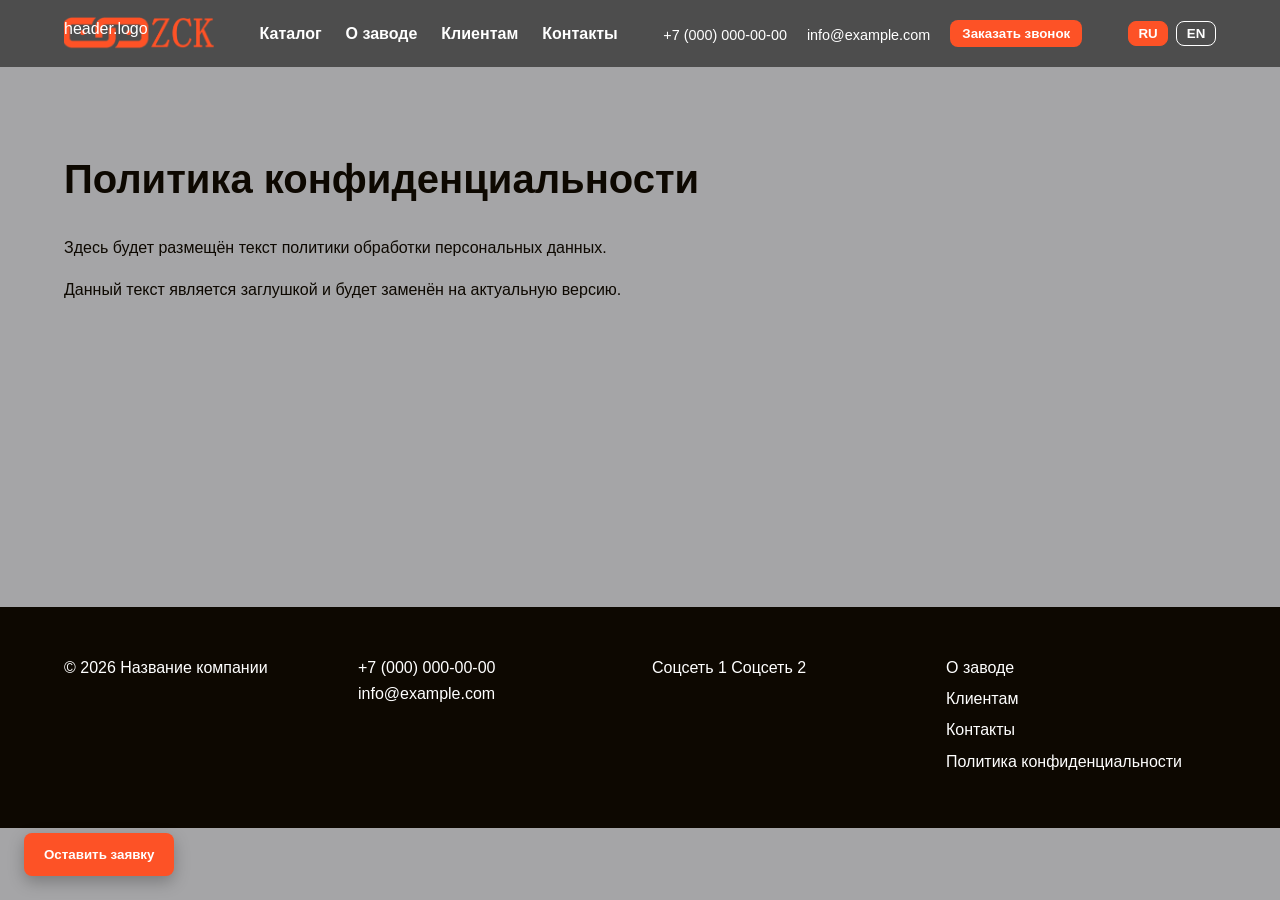
==== privacy-policy.html @ ad67bc72 "Первая загрузка Проблема с footer: он находиться под остальными подвижными блоками, а должен быть по" ====
<!DOCTYPE html>
<html lang="ru">
<head>
  <meta charset="UTF-8">
  <meta name="viewport" content="width=device-width, initial-scale=1.0">
  <title>Политика конфиденциальности | Завод промышленных цепей</title>
  <meta name="description" content="Политика обработки персональных данных.">

  <link rel="stylesheet" href="./css/style.css">
</head>
<body>
  <header class="header">
    <div class="header__container">
      <a href="./index.html" class="logo" data-i18n="header.logo">Логотип</a>
      <button class="hamburger" type="button" data-i18n-aria="header.aria.openMenu" aria-label="Открыть меню" aria-expanded="false" aria-controls="main-nav">
        <span class="hamburger__line"></span>
        <span class="hamburger__line"></span>
        <span class="hamburger__line"></span>
      </button>
      <nav class="nav" id="main-nav">
        <ul class="nav__list">
          <li><a href="./catalog.html" data-i18n="header.menu.catalog">Каталог</a></li>
          <li><a href="./index.html#about" data-i18n="header.menu.about">О заводе</a></li>
          <li><a href="./index.html#clients" data-i18n="header.menu.clients">Клиентам</a></li>
          <li><a href="./index.html#contacts" data-i18n="header.menu.contacts">Контакты</a></li>
        </ul>
      </nav>
      <div class="header__contacts">
        <a href="tel:+70000000000">+7 (000) 000-00-00</a>
        <a href="mailto:info@example.com">info@example.com</a>
        <button class="header__callback js-open-request" type="button" data-i18n="header.callback">Заказать звонок</button>
      </div>
      <div class="lang-switcher">
        <button class="lang-switcher__btn lang-switcher__btn--active" type="button" data-lang="ru">RU</button>
        <button class="lang-switcher__btn" type="button" data-lang="en">EN</button>
      </div>
    </div>
  </header>

  <main>
    <section class="privacy">
      <div class="privacy__container">
        <h1 class="privacy__title" data-i18n="privacy.title">Политика конфиденциальности</h1>
        <p data-i18n="privacy.text1">Здесь будет размещён текст политики обработки персональных данных.</p>
        <p data-i18n="privacy.text2">Данный текст является заглушкой и будет заменён на актуальную версию.</p>
      </div>
    </section>
  </main>

  <footer class="footer">
    <div class="footer__container">
      <p class="footer__copy" data-i18n="footer.copy">© 2026 Название компании</p>
      <div class="footer__contacts">
        <p>+7 (000) 000-00-00</p>
        <p>info@example.com</p>
      </div>
      <div class="footer__socials">
        <a href="#" data-i18n="footer.social1">Соцсеть 1</a>
        <a href="#" data-i18n="footer.social2">Соцсеть 2</a>
      </div>
      <nav class="footer__nav">
        <a href="./index.html#about" data-i18n="footer.nav.about">О заводе</a>
        <a href="./index.html#clients" data-i18n="footer.nav.clients">Клиентам</a>
        <a href="./index.html#contacts" data-i18n="footer.nav.contacts">Контакты</a>
        <a href="./privacy-policy.html" data-i18n="footer.nav.privacy">Политика конфиденциальности</a>
      </nav>
    </div>
  </footer>

  <button type="button" class="sticky-request-btn js-open-request" data-i18n="requestForm.stickyButton" data-i18n-aria="requestForm.stickyButton" aria-label="Оставить заявку">Оставить заявку</button>

  <div class="modal request-modal" id="request-modal" aria-hidden="true">
    <div class="modal__overlay request-modal__overlay" data-modal-close></div>
    <div class="modal__content request-modal__content">
      <button class="modal__close request-modal__close" type="button" data-i18n-aria="requestForm.closeAria" aria-label="Закрыть">&times;</button>
      <h2 class="modal__title request-modal__title" data-i18n="requestForm.title">Оставить заявку</h2>
      <form class="request-form" id="request-form" novalidate>
        <div class="form-group">
          <label for="request-name"><span data-i18n="requestForm.name">ФИО</span> <span class="required">*</span></label>
          <input type="text" id="request-name" name="name" required>
          <span class="error-message" id="error-name"></span>
        </div>
        <div class="form-group">
          <label for="request-phone"><span data-i18n="requestForm.phone">Телефон</span> <span class="required">*</span></label>
          <input type="tel" id="request-phone" name="phone" required data-i18n-placeholder="requestForm.phonePlaceholder" placeholder="+7 (___) ___-__-__">
          <span class="error-message" id="error-phone"></span>
        </div>
        <div class="form-group">
          <label for="request-email"><span data-i18n="requestForm.email">E-mail</span> <span class="required">*</span></label>
          <input type="email" id="request-email" name="email" required>
          <span class="error-message" id="error-email"></span>
        </div>
        <div class="form-group">
          <label for="request-message" data-i18n="requestForm.message">Сообщение / ТЗ</label>
          <textarea id="request-message" name="message" rows="4" data-i18n-placeholder="requestForm.messagePlaceholder" placeholder="Сообщение"></textarea>
        </div>
        <div class="form-group">
          <label for="request-files" data-i18n="requestForm.files">Прикрепить файлы (до 5 файлов, max 10 МБ каждый)</label>
          <input type="file" id="request-files" name="files" multiple accept=".pdf,.jpg,.jpeg,.png,.dwg,.doc,.docx,.xls,.xlsx">
          <span class="error-message" id="error-files"></span>
          <ul class="file-list" id="file-list"></ul>
        </div>
        <div class="form-group form-group--honeypot" aria-hidden="true">
          <label for="request-honeypot">Не заполняйте это поле</label>
          <input type="text" id="request-honeypot" name="honeypot" tabindex="-1" autocomplete="off">
        </div>
        <button type="submit" class="btn btn--primary request-form__submit" data-i18n="requestForm.submit">Отправить</button>
      </form>
      <div class="request-success" id="request-success" hidden>
        <p data-i18n="requestForm.success">Спасибо! Ваша заявка отправлена.</p>
        <button type="button" class="btn btn--primary" id="request-success-btn" data-i18n="requestForm.close">Закрыть</button>
      </div>
    </div>
  </div>

  <script src="./js/translations.js"></script>
  <script src="./js/main.js"></script>
</body>
</html>
---- css/style.css ----
/* ===== CSS Variables & Reset ===== */
:root {
  --color-text: #0d0801;
  --color-bg: #a5a5a7;
  --color-block: #4d4d4d;
  --color-accent: #fd5226;
  --color-hover: #f1f6f9;
  --color-white: #ffffff;

  --container-max: 1200px;
  --gap: 24px;
  --radius: 8px;
  --transition: 0.25s ease;
}

*,
*::before,
*::after {
  box-sizing: border-box;
  margin: 0;
  padding: 0;
}

html {
  scroll-behavior: smooth;
  scroll-padding-top: 70px; /* фактическая высота хедера */
}

body {
  font-family: Arial, Helvetica, sans-serif;
  color: var(--color-text);
  background-color: var(--color-bg);
  line-height: 1.6;
  min-height: 100vh;
}

html,
body {
  overflow: hidden; /* отключаем прокрутку всей страницы */
  height: 100%;     /* чтобы они занимали ровно экран */
}

.scroll {
  height: 100vh;
  overflow-y: scroll;
  scroll-behavior: smooth; /* опционально для плавности */
}

.hero,
.catalog,
.about {
  position: sticky;
  top: 0;
  height: 100vh;               /* секции занимают весь экран */
/*   overflow: hidden; */            /* чтобы содержимое не вылезало при наложении */
  /* остальные стили (цвета, отступы) уже есть, их можно оставить */
  background-color: var(--color-bg);
}

a {
  color: inherit;
  text-decoration: none;
  transition: color var(--transition);
}

a:hover {
  color: var(--color-accent);
}

img {
  max-width: 100%;
  height: auto;
  display: block;
}

ul {
  list-style: none;
}

button,
input,
textarea {
  font-family: inherit;
}

/* ===== Layout helpers ===== */
[class$="__container"] {
  position: relative;
  z-index: 2;
  width: 100%;
  max-width: var(--container-max);
  margin: 0 auto;
  padding: 0 var(--gap);
}

.section-title {
  font-size: 2rem;
  margin-bottom: 2rem;
  text-align: center;
  color: inherit;
}

/* ===== Buttons ===== */
.btn {
  display: inline-flex;
  align-items: center;
  justify-content: center;
  padding: 0.875rem 1.75rem;
  border-radius: var(--radius);
  font-weight: 700;
  text-align: center;
  border: none;
  cursor: pointer;
  transition: background-color var(--transition), transform var(--transition), box-shadow var(--transition);
}

.btn:hover {
  transform: translateY(-2px);
  box-shadow: 0 6px 12px rgba(0, 0, 0, 0.2);
}

.btn--primary {
  background-color: var(--color-accent);
  color: var(--color-white);
}

.btn--primary:hover {
  background-color: #e0441d;
}

.btn--secondary {
  background-color: var(--color-hover);
  color: var(--color-text);
}

.btn--secondary:hover {
  background-color: #d9e3e8;
}

/* ===== Header ===== */
.header {
  position: sticky;
  top: 0;
  z-index: 100;
  background-color: var(--color-block);
  color: var(--color-white);
}

.header__container {
  display: flex;
  align-items: center;
  justify-content: space-between;
  gap: var(--gap);
  padding-top: 1rem;
  padding-bottom: 1rem;
}

.logo {
  background-image: url('/assets/img/logo.png');
  background-position: center;
  background-size: cover;
  width: 150px;
  height: 35px;
}

.nav__list {
  display: flex;
  align-items: center;
  gap: 1.5rem;
}

.nav__list a {
  color: var(--color-white);
  font-weight: 600;
}

.nav__list a:hover {
  color: var(--color-accent);
}

.header__contacts {
  display: flex;
  flex-direction: row;
  align-items: flex-end;
  gap: 1.25rem;
  font-size: 0.9rem;
}

.header__contacts a:hover {
  color: var(--color-accent);
}

.header__callback {
  padding: 0.35rem 0.75rem;
  background-color: var(--color-accent);
  color: var(--color-white);
  border: none;
  border-radius: var(--radius);
  font-weight: 600;
  cursor: pointer;
  transition: background-color var(--transition);
}

.header__callback:hover {
  background-color: #e04a20;
}

.lang-switcher {
  display: flex;
  gap: 0.5rem;
}

.lang-switcher__btn {
  background: transparent;
  border: 1px solid var(--color-white);
  color: var(--color-white);
  padding: 0.25rem 0.6rem;
  border-radius: var(--radius);
  cursor: pointer;
  font-weight: 600;
  transition: background-color var(--transition), border-color var(--transition), color var(--transition);
}

.lang-switcher__btn:hover,
.lang-switcher__btn--active {
  background-color: var(--color-accent);
  border-color: var(--color-accent);
  color: var(--color-white);
}

/* ===== Hamburger ===== */
.hamburger {
  display: none;
  flex-direction: column;
  justify-content: space-between;
  width: 28px;
  height: 22px;
  background: transparent;
  border: none;
  cursor: pointer;
  padding: 0;
}

.hamburger__line {
  display: block;
  width: 100%;
  height: 3px;
  background-color: var(--color-accent);
  border-radius: 2px;
  transition: background-color var(--transition), transform var(--transition), opacity var(--transition);
}

.hamburger:hover .hamburger__line {
  background-color: var(--color-accent);
}

.hamburger[aria-expanded="true"] .hamburger__line:nth-child(1) {
  transform: translateY(9.5px) rotate(45deg);
}

.hamburger[aria-expanded="true"] .hamburger__line:nth-child(2) {
  opacity: 0;
}

.hamburger[aria-expanded="true"] .hamburger__line:nth-child(3) {
  transform: translateY(-9.5px) rotate(-45deg);
}

/* ===== Hero / Slick Slider ===== */
.hero {
  position: sticky;
  height: 90vh;
  min-height: 400px;
/*   overflow: hidden; */
  color: var(--color-white);
  text-align: center;
  z-index: 15;
}

.hero__slider,
.hero__slider .slick-list,
.hero__slider .slick-track {
  height: 100%;
}

.hero__slide {
  position: relative;
  height: 100%;
  background-size: cover;
  background-position: center;
  background-repeat: no-repeat;
}

.hero__slide::before {
  content: '';
  position: absolute;
  inset: 0;
  background-color: rgba(13, 8, 1, 0.55);
  z-index: 1;
}

.hero__slide-inner {
  position: relative;
  z-index: 2;
  display: flex;
  align-items: center;
  justify-content: center;
  height: 100%;
  padding: 0 var(--gap);
}

.hero__slide-content {
  max-width: 900px;
}

/* ===== Hero Slider Arrows ===== */
.hero .slick-prev,
.hero .slick-next {
  position: absolute;
  bottom: 40px;          /* отступ от низа, подберите под вашу цепь */
  top: auto;              /* отключаем верхнее позиционирование */
  transform: none;        /* отключаем центрирование по вертикали */
  z-index: 1020;
  width: 60px;
  height: 60px;
  background-color: rgba(253, 82, 38, 0.8);
  border-radius: 50%;
  transition: background-color 0.25s ease;
}

.hero .slick-prev {
  left: 100px;
}

.hero .slick-next {
  right: 100px;
}

.hero .slick-prev::before,
.hero .slick-next::before {
  font-size: 30px;
  color: var(--color-white);
  opacity: 1;
}

.hero .slick-prev:hover,
.hero .slick-next:hover {
  background-color: var(--color-accent);
}

.hero__title {
  font-size: 3rem;
  line-height: 1.15;
  margin-bottom: 1rem;
  text-shadow: 0 2px 6px rgba(0, 0, 0, 0.5);
}

.hero__subtitle {
  font-size: 1.25rem;
  color: var(--color-hover);
  margin-bottom: 2rem;
  text-shadow: 0 1px 4px rgba(0, 0, 0, 0.5);
}

.hero__cta {
  position: absolute;
  bottom: 150px;
  left: 0;
  width: 100%;
  z-index: 10;
}

.hero__actions {
  display: flex;
  justify-content: center;
  gap: 1rem;
  flex-wrap: wrap;
}

.hero__chain {
  position: absolute;
  bottom: 0;
  left: 0;
  width: 1000%;
  height: 100px;
  background-image: url('./../assets/img/hero_chain.png');
  background-repeat: repeat-x;
  background-size: auto 100%;
  z-index: 5;
  transition: transform 0.6s ease;
  will-change: transform;
}

.hero .slick-dots {
  bottom: 110px;
  z-index: 10;
}

.hero .slick-dots li button::before {
  color: var(--color-white);
  font-size: 12px;
  opacity: 0.6;
}

.hero .slick-dots li.slick-active button::before {
  color: var(--color-accent);
  opacity: 1;
}

/* ===== Cursor chain ===== */
#cursor-chain {
  position: fixed;
  top: 0;
  left: 0;
  z-index: 9900;
  pointer-events: none;
}

.cursor-chain__link_nechet {
  background-image: url('./../assets/img/cursor-chain__link_nechet.png');
    z-index: 9910;
}

.cursor-chain__link_chet {
  background-image: url('./../assets/img/cursor-chain__link_chet.png');
    z-index: 9905;
}

/* Общие стили для всех звеньев */
.cursor-chain__link_nechet,
.cursor-chain__link_chet {
  position: absolute;
  top: 0;
  left: 0;
  width: 60px;
  height: 60px;
  background-size: contain;
  background-repeat: no-repeat;
  background-position: center;
  will-change: transform;
}

/*.cursor-chain__link:not(:last-child)::after {
  content: '';
  position: absolute;
  top: 50%;
  bottom: -7px;
  transform: translateX(-50%);
  width: 5px;
  height: 6px;
  background-color: var(--color-text);
  border-radius: 2px;
}
*/

/* ===== Side decorative chains ===== */
.side-chain {
  position: absolute;
  top: 0;
  width: 15%;
  max-width: 180px;
  height: 100%;
  background-image: url('https://placehold.co/120x1200/4d4d4d/fd5226?text=Chain');
  background-repeat: repeat-y;
  background-size: 100% auto;
  background-position: center top;
  pointer-events: none;
  opacity: 0.45;
  z-index: 1;
  will-change: transform;
}

.side-chain--left {
  left: 0;
}

.side-chain--right {
  right: 0;
  transform: scaleX(-1);
}

/* ===== Products ===== */
.products {
  padding: 5rem 0;
  height: 90vh;
}

.products__grid {
  display: grid;
  grid-template-columns: repeat(auto-fit, minmax(280px, 1fr));
  gap: var(--gap);
}

.product-card {
  background-color: var(--color-hover);
  padding: 1.5rem;
  border-radius: var(--radius);
  transition: transform var(--transition), box-shadow var(--transition);
}

.product-card:hover {
  transform: translateY(-4px);
  box-shadow: 0 8px 20px rgba(0, 0, 0, 0.15);
}

.product-card__title {
  font-size: 1.25rem;
  margin-bottom: 0.75rem;
  color: var(--color-text);
}

.product-card__desc {
  color: var(--color-text);
  opacity: 0.85;
}

/* ===== About ===== */
.about {
  position: sticky;
  padding: 5rem 5rem 0;
  background-color: var(--color-block);
  color: var(--color-hover);
  width: 100%;
  z-index: 35;
  height: 95vh;
}

.about__subsection {
  margin-bottom: 2rem;
}

.about__subsection h3 {
  font-size: 1.5rem;
  color: var(--color-accent);
  margin-bottom: 0.75rem;
}

.about__facts {
  margin-top: 2rem;
  padding: 1.25rem;
  background-color: var(--color-text);
  color: var(--color-hover);
  border-radius: var(--radius);
  text-align: center;
  font-weight: 700;
}

/* ===== Clients ===== */
.clients {
  position: relative;
  height: auto;
  overflow: visible;
  padding: 5rem 0;
  background-color: var(--color-bg);
  z-index: 55;
}

.clients__subsection {
  margin-bottom: 2rem;
  padding: 1.5rem;
  background-color: var(--color-hover);
  border-radius: var(--radius);
}

.clients__subsection h3 {
  font-size: 1.5rem;
  color: var(--color-accent);
  margin-bottom: 0.75rem;
}

.contacts {
  background-color: var(--color-block);
  color: var(--color-white);
}

.contacts h3 {
  color: var(--color-accent);
}

.contacts a:hover {
  color: var(--color-accent);
}

.form {
  display: flex;
  flex-direction: column;
  gap: 0.75rem;
  margin-top: 1rem;
  max-width: 500px;
}

.form input,
.form textarea {
  padding: 0.75rem;
  border: 1px solid #ccc;
  border-radius: var(--radius);
  background-color: var(--color-white);
  color: var(--color-text);
  transition: border-color var(--transition), box-shadow var(--transition);
}

.form input:focus,
.form textarea:focus {
  outline: none;
  border-color: var(--color-accent);
  box-shadow: 0 0 0 3px rgba(253, 82, 38, 0.25);
}

.form textarea {
  min-height: 120px;
  resize: vertical;
}

.requisites {
  margin-top: 1rem;
  padding-top: 1rem;
  border-top: 1px solid rgba(255, 255, 255, 0.2);
}

/* ===== Footer ===== */
.footer {
  background-color: var(--color-text);
  color: var(--color-white);
  padding: 3rem 0;
  width: 100%;
  z-index: 100;
}

.footer__container {
  display: flex;
  flex-wrap: wrap;
  justify-content: space-between;
  gap: var(--gap);
}

.footer__copy,
.footer__contacts,
.footer__socials,
.footer__nav {
  flex: 1 1 200px;
}

.footer a {
  display: inline-block;
  margin-bottom: 0.35rem;
}

.footer a:hover {
  color: var(--color-accent);
}

.footer__nav {
  display: flex;
  flex-direction: column;
}

/* ===== Responsive ===== */
@media (max-width: 1150px) {
  :root {
    --gap: 16px;
  }

  .section-title {
    font-size: 1.75rem;
  }

  .header__container {
    flex-wrap: wrap;
  }

  .hamburger {
    display: flex;
  }

  .nav {
    display: none;
    position: absolute;
    top: 100%;
    left: 0;
    width: 100%;
    background-color: var(--color-block);
    padding: 1rem var(--gap);
    box-shadow: 0 8px 16px rgba(0, 0, 0, 0.25);
  }

  .nav--open {
    display: block;
  }

  .nav__list {
    flex-direction: column;
    gap: 1rem;
  }

  .header__contacts {
    display: none;
  }

  .hero__title {
    font-size: 2rem;
  }

  .hero__subtitle {
    font-size: 1.1rem;
  }

  .hero__cta {
    bottom: 130px;
  }

  .hero__chain {
    height: 60px;
  }

  .hero .slick-dots {
    bottom: 90px;
  }

  .side-chain {
    width: 10%;
    max-width: 80px;
    opacity: 0.35;
  }

  .products__grid {
    grid-template-columns: 1fr;
  }

  .about,
  .products,
  .clients {
    padding: 3rem 0;
  }

  .footer__container {
    flex-direction: column;
  }
}

@media (max-width: 1150px) {
  #cursor-chain {
    display: none !important;
  }
}

/* ===== Catalog ===== */
.catalog {
/*  padding: 5rem 0; */
  position: sticky;
  background-color: var(--color-bg);
  z-index: 25;
  height: 90vh;
}

.catalog__container {
  width: 100%;
  max-width: var(--container-max);
  margin: 0 auto;
  padding: 5rem var(--gap);
}

.catalog__title {
  font-size: 2.5rem;
  text-align: center;
  margin-bottom: 2rem;
  padding: 5rem 0;
  color: var(--color-text);
}

.catalog__grid {
  display: grid;
  grid-template-columns: repeat(auto-fit, minmax(280px, 1fr));
  gap: var(--gap);
}

.category-card {
  background-color: var(--color-accent);
  padding: 1.5rem;
  border-radius: var(--radius);
  text-align: center;
  cursor: pointer;
  transition: transform var(--transition), box-shadow var(--transition);
}

.category-card:hover {
  transform: translateY(-4px);
  box-shadow: 0 8px 20px rgba(0, 0, 0, 0.15);
}

.category-card__icon {
  width: 110px;
  height: 110px;
  margin: 0 auto 1rem;
  object-fit: contain;
}

.category-card__title {
  font-size: 1.25rem;
  margin-bottom: 0.75rem;
  color: var(--color-text);
}

.category-card__desc {
  color: var(--color-text);
  opacity: 0.85;
  font-size: 0.95rem;
}

/* ===== Modal ===== */
.modal {
  display: none;
  position: fixed;
  inset: 0;
  z-index: 200;
  align-items: center;
  justify-content: center;
}

.modal--open {
  display: flex;
}

.modal__overlay {
  position: absolute;
  inset: 0;
  background-color: rgba(13, 8, 1, 0.75);
  cursor: pointer;
}

.modal__content {
  position: relative;
  z-index: 1;
  width: 90%;
  max-width: 900px;
  max-height: 90vh;
  overflow-y: auto;
  background-color: var(--color-hover);
  border-radius: var(--radius);
  padding: 2rem;
}

.modal__close {
  position: absolute;
  top: 1rem;
  right: 1rem;
  width: 36px;
  height: 36px;
  background-color: var(--color-accent);
  color: var(--color-white);
  border: none;
  border-radius: 50%;
  font-size: 1.5rem;
  line-height: 1;
  cursor: pointer;
  transition: background-color var(--transition);
}

.modal__close:hover {
  background-color: #e0441d;
}

.modal__title {
  font-size: 1.75rem;
  margin-bottom: 1.5rem;
  color: var(--color-text);
}

.modal__products {
  display: grid;
  grid-template-columns: repeat(auto-fit, minmax(220px, 1fr));
  gap: 1rem;
}

.product-item {
  background-color: var(--color-white);
  padding: 1rem;
  border-radius: var(--radius);
  border-left: 4px solid var(--color-accent);
}

.product-item__name {
  font-weight: 700;
  margin-bottom: 0.5rem;
  color: var(--color-text);
}

.product-item__spec {
  font-size: 0.9rem;
  color: var(--color-text);
  opacity: 0.85;
  margin-bottom: 0.25rem;
}

.product-item__btn {
  margin-top: 0.75rem;
  width: 100%;
}

/* Catalog responsive */
@media (max-width: 768px) {
  .catalog {
    padding: 3rem 0;
  }

  .catalog__title {
    font-size: 1.75rem;
  }

  .catalog__grid {
    grid-template-columns: 1fr;
  }

  .modal__content {
    width: 95%;
    padding: 1.5rem;
  }

  .modal__products {
    grid-template-columns: 1fr;
  }
}

/* ===== Sticky request button ===== */
.sticky-request-btn {
  position: fixed;
  left: 24px;
  bottom: 24px;
  z-index: 90;
  padding: 0.875rem 1.25rem;
  background-color: var(--color-accent);
  color: var(--color-white);
  border: none;
  border-radius: var(--radius);
  font-weight: 700;
  cursor: pointer;
  box-shadow: 0 6px 16px rgba(0, 0, 0, 0.25);
  transition: background-color var(--transition), transform var(--transition);
}

.sticky-request-btn:hover {
  background-color: #e0441d;
  transform: translateY(-2px);
}

/* ===== Request form modal ===== */
.request-modal {
  z-index: 200;
}

.request-modal__content {
  max-width: 560px;
  padding: 2rem;
}

.request-form {
  display: flex;
  flex-direction: column;
  gap: 1rem;
}

.contact-form {
  display: flex;
  flex-direction: column;
  gap: 1rem;
  margin-top: 1rem;
}

.request-form.is-hidden {
  display: none;
}

.form-group {
  display: flex;
  flex-direction: column;
  text-align: left;
}

.form-group label {
  margin-bottom: 0.35rem;
  font-weight: 600;
  color: var(--color-text);
}

.form-group input,
.form-group textarea {
  padding: 0.75rem;
  border: 1px solid #ccc;
  border-radius: var(--radius);
  background-color: var(--color-white);
  color: var(--color-text);
  transition: border-color var(--transition), box-shadow var(--transition);
}

.form-group input:focus,
.form-group textarea:focus {
  outline: none;
  border-color: var(--color-accent);
  box-shadow: 0 0 0 3px rgba(253, 82, 38, 0.25);
}

.form-group input.is-invalid,
.form-group textarea.is-invalid {
  border-color: #d32f2f;
}

.required {
  color: var(--color-accent);
}

.error-message {
  display: none;
  margin-top: 0.25rem;
  font-size: 0.85rem;
  color: #d32f2f;
}

.form-group--honeypot {
  position: absolute;
  left: -9999px;
  opacity: 0;
}

.error-message.is-visible {
  display: block;
}

.file-list {
  margin-top: 0.5rem;
  padding-left: 1.2rem;
  font-size: 0.9rem;
  color: var(--color-text);
}

.file-list li {
  margin-bottom: 0.25rem;
}

.request-form__submit {
  margin-top: 0.5rem;
}

.request-success {
  text-align: center;
  padding: 1rem;
}

.request-success p {
  font-size: 1.1rem;
  margin-bottom: 1rem;
  color: var(--color-text);
}

.request-success[hidden] {
  display: none;
}

/* ===== Privacy policy page ===== */
.privacy {
  padding: 5rem 0;
  min-height: 60vh;
}

.privacy__container {
  width: 100%;
  max-width: var(--container-max);
  margin: 0 auto;
  padding: 0 var(--gap);
}

.privacy__title {
  font-size: 2.5rem;
  margin-bottom: 1.5rem;
  color: var(--color-text);
}

.privacy__container p {
  margin-bottom: 1rem;
  color: var(--color-text);
}

/* Responsive for request form and sticky button */
@media (max-width: 768px) {
  .sticky-request-btn {
    left: 12px;
    bottom: 12px;
    padding: 0.75rem 1rem;
    font-size: 0.9rem;
  }

  .request-modal__content {
    width: 95%;
    padding: 1.5rem;
  }

  .privacy {
    padding: 3rem 0;
  }

  .privacy__title {
    font-size: 1.75rem;
  }
}

/* ===== FAQ accordion ===== */
.faq-accordion {
  display: flex;
  flex-direction: column;
  gap: 0.75rem;
  margin-top: 1rem;
}

.faq-item {
  background-color: var(--color-white);
  border-radius: var(--radius);
  overflow: hidden;
  box-shadow: 0 2px 6px rgba(13, 8, 1, 0.08);
}

.faq-question {
  width: 100%;
  padding: 1rem 1.25rem;
  text-align: left;
  background: none;
  border: none;
  font-weight: 600;
  font-size: 1rem;
  color: var(--color-text);
  cursor: pointer;
  display: flex;
  justify-content: space-between;
  align-items: center;
  gap: 1rem;
  transition: background-color var(--transition);
}

.faq-question::after {
  content: '+';
  flex-shrink: 0;
  font-size: 1.5rem;
  line-height: 1;
  color: var(--color-accent);
  transition: transform var(--transition);
}

.faq-question:hover,
.faq-question:focus {
  background-color: var(--color-hover);
}

.faq-question:focus {
  outline: 2px solid var(--color-accent);
  outline-offset: -2px;
}

.faq-item.is-open .faq-question::after {
  transform: rotate(45deg);
}

.faq-answer {
  max-height: 0;
  opacity: 0;
  transform: translateY(-8px);
  overflow: hidden;
  transition: max-height 0.35s ease, opacity 0.35s ease, transform 0.35s ease;
}

.faq-item.is-open .faq-answer {
  max-height: 1000px;
  opacity: 1;
  transform: translateY(0);
}

.faq-answer p {
  padding: 0 1.25rem 1.25rem;
  margin: 0;
  line-height: 1.6;
  color: var(--color-text);
}

/* ===== Side decorative chains (CSS-only) ===== */
.chain {
  position: absolute;
  top: 0;
  width: 100px;
  height: calc(100% + 0px);
  background-repeat: repeat-y;
  background-size: 100% auto;
  background-position: center top;
  z-index: 500;
  pointer-events: none;
}

.chain--left {
  left: 0;
}

.chain--right {
  right: 0;
  transform: scaleX(-1);
}

.chain--catalog {
  top: -2000px;
  height: calc(100% + 2000px);
  width: 30px;
  background-image: url('/assets/img/side_chain.png');
}

.chain--about {
  top: -3000px;
  height: calc(100% + 3000px);
  width: 30px;
  background-image: url('/assets/img/side_chain.png');
}

.chain--clients {
  top: -5000px;
  height: calc(100% + 5000px);
  width: 30px;
  background-image: url('/assets/img/side_chain.png');
}

/* Определяем переменные для отступов */
.chain--catalog {
  --chain-offset-left: 70px;
  --chain-offset-right: 70px;
}
.chain--about {
  --chain-offset-left: 40px;
  --chain-offset-right: 40px;
}
.chain--clients {
  --chain-offset-left: 10px;
  --chain-offset-right: 10px;
}

/* Применяем переменные к левой и правой цепи */
.chain--left {
  left: var(--chain-offset-left, 0);
}
.chain--right {
  right: var(--chain-offset-right, 0);
}


@media (max-width: 768px) {
  .chain {
    display: none !important;
  }
}
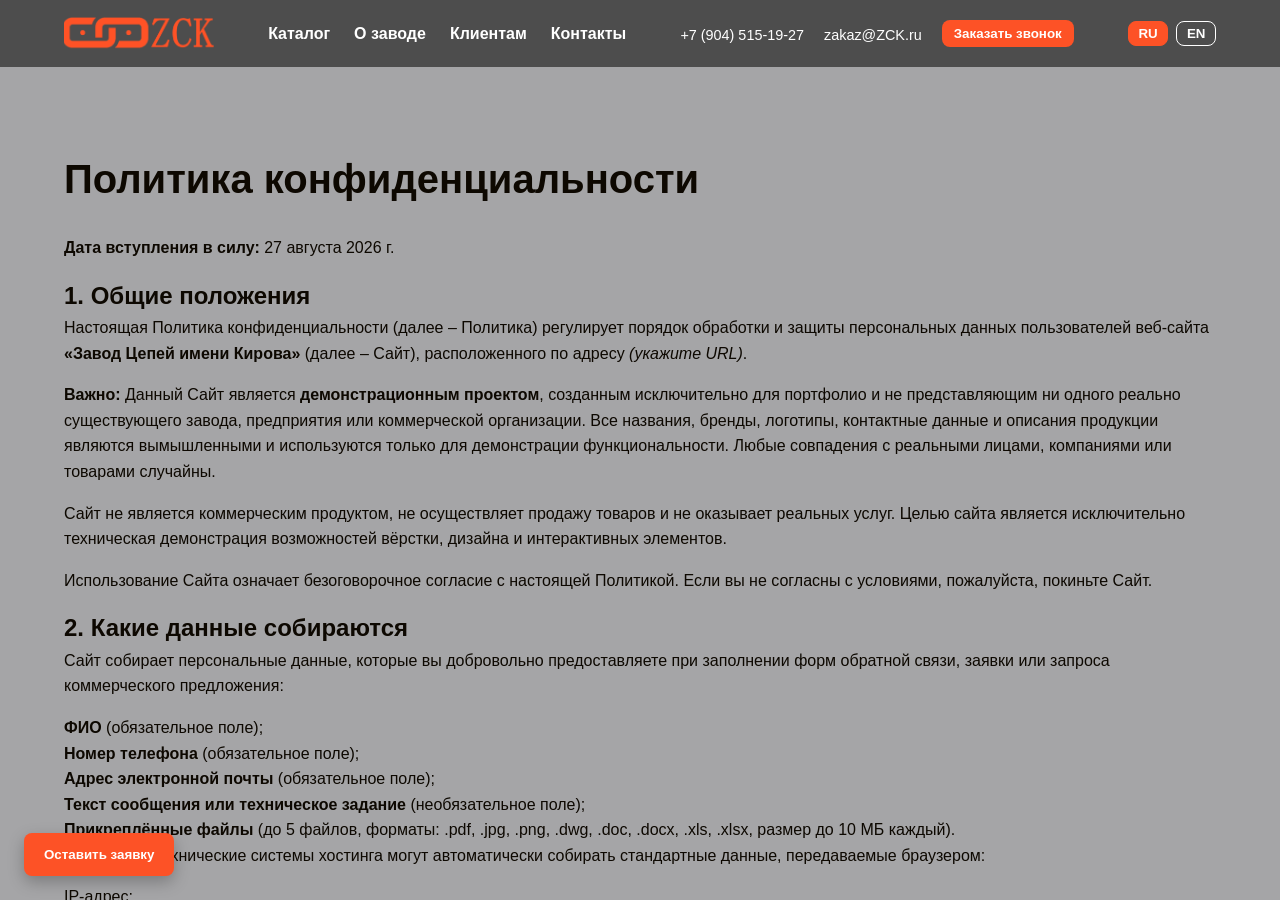
==== commit f78c22ff: "Добавлены иконкы, исправлена проблема с footer, Улучшена адаптивность сайта, увеличен каталог, добав" ====
--- a/privacy-policy.html
+++ b/privacy-policy.html
@@ -1,119 +1,302 @@
 <!DOCTYPE html>
 <html lang="ru">
-<head>
-  <meta charset="UTF-8">
-  <meta name="viewport" content="width=device-width, initial-scale=1.0">
-  <title>Политика конфиденциальности | Завод промышленных цепей</title>
-  <meta name="description" content="Политика обработки персональных данных.">
-
-  <link rel="stylesheet" href="./css/style.css">
-</head>
-<body>
-  <header class="header">
-    <div class="header__container">
-      <a href="./index.html" class="logo" data-i18n="header.logo">Логотип</a>
-      <button class="hamburger" type="button" data-i18n-aria="header.aria.openMenu" aria-label="Открыть меню" aria-expanded="false" aria-controls="main-nav">
-        <span class="hamburger__line"></span>
-        <span class="hamburger__line"></span>
-        <span class="hamburger__line"></span>
-      </button>
-      <nav class="nav" id="main-nav">
-        <ul class="nav__list">
-          <li><a href="./catalog.html" data-i18n="header.menu.catalog">Каталог</a></li>
-          <li><a href="./index.html#about" data-i18n="header.menu.about">О заводе</a></li>
-          <li><a href="./index.html#clients" data-i18n="header.menu.clients">Клиентам</a></li>
-          <li><a href="./index.html#contacts" data-i18n="header.menu.contacts">Контакты</a></li>
-        </ul>
-      </nav>
-      <div class="header__contacts">
-        <a href="tel:+70000000000">+7 (000) 000-00-00</a>
-        <a href="mailto:info@example.com">info@example.com</a>
-        <button class="header__callback js-open-request" type="button" data-i18n="header.callback">Заказать звонок</button>
+  <head>
+    <meta charset="UTF-8">
+    <meta name="viewport" content="width=device-width, initial-scale=1.0">
+    <title>Политика конфиденциальности | Завод промышленных цепей</title>
+    <meta name="description" content="Политика обработки персональных данных.">
+
+    <link rel="stylesheet" href="./css/style.css">
+  </head>
+  <body>
+    <header class="header">
+      <div class="header__container">
+        <a href="./index.html" class="logo" data-i18n-aria="header.aria.home"
+          aria-label="На главную"></a>
+        <button class="hamburger" type="button"
+          data-i18n-aria="header.aria.openMenu" aria-label="Открыть меню"
+          aria-expanded="false" aria-controls="main-nav">
+          <span class="hamburger__line"></span>
+          <span class="hamburger__line"></span>
+          <span class="hamburger__line"></span>
+        </button>
+        <nav class="nav" id="main-nav">
+          <ul class="nav__list">
+            <li><a href="./index.html#catalog"
+                data-i18n="header.menu.catalog">Каталог</a></li>
+            <li><a href="./index.html#about" data-i18n="header.menu.about">О
+                заводе</a></li>
+            <li><a href="./index.html#clients"
+                data-i18n="header.menu.clients">Клиентам</a></li>
+            <li><a href="./index.html#contacts"
+                data-i18n="header.menu.contacts">Контакты</a></li>
+          </ul>
+        </nav>
+        <div class="header__contacts">
+          <a href="tel:+79045151927">+7 (904) 515-19-27</a>
+          <a href="mailto:zakaz@ZCK.ru">zakaz@ZCK.ru</a>
+          <button class="header__callback js-open-request" type="button"
+            data-i18n="header.callback">Заказать звонок</button>
+        </div>
+        <div class="lang-switcher">
+          <button class="lang-switcher__btn lang-switcher__btn--active"
+            type="button" data-lang="ru">RU</button>
+          <button class="lang-switcher__btn" type="button"
+            data-lang="en">EN</button>
+        </div>
       </div>
-      <div class="lang-switcher">
-        <button class="lang-switcher__btn lang-switcher__btn--active" type="button" data-lang="ru">RU</button>
-        <button class="lang-switcher__btn" type="button" data-lang="en">EN</button>
+    </header>
+
+    <main class="scroll">
+      <section class="privacy">
+        <div class="privacy__container">
+          <h1 class="privacy__title">Политика конфиденциальности</h1>
+
+          <p><strong>Дата вступления в силу:</strong> 27 августа 2026 г.</p>
+
+          <h2>1. Общие положения</h2>
+          <p>Настоящая Политика конфиденциальности (далее – Политика) регулирует
+            порядок обработки и защиты персональных данных пользователей
+            веб-сайта <strong>«Завод Цепей имени Кирова»</strong> (далее –
+            Сайт), расположенного по адресу <em>(укажите URL)</em>.</p>
+<!-- -->
+          <p><strong>Важно:</strong> Данный Сайт является
+            <strong>демонстрационным проектом</strong>, созданным исключительно
+            для портфолио и не представляющим ни одного реально существующего
+            завода, предприятия или коммерческой организации. Все названия,
+            бренды, логотипы, контактные данные и описания продукции являются
+            вымышленными и используются только для демонстрации
+            функциональности. Любые совпадения с реальными лицами, компаниями
+            или товарами случайны.</p>
+
+          <p>Сайт не является коммерческим продуктом, не осуществляет продажу
+            товаров и не оказывает реальных услуг. Целью сайта является
+            исключительно техническая демонстрация возможностей вёрстки, дизайна
+            и интерактивных элементов.</p>
+
+          <p>Использование Сайта означает безоговорочное согласие с настоящей
+            Политикой. Если вы не согласны с условиями, пожалуйста, покиньте
+            Сайт.</p>
+
+          <h2>2. Какие данные собираются</h2>
+          <p>Сайт собирает персональные данные, которые вы добровольно
+            предоставляете при заполнении форм обратной связи, заявки или
+            запроса коммерческого предложения:</p>
+          <ul>
+            <li><strong>ФИО</strong> (обязательное поле);</li>
+            <li><strong>Номер телефона</strong> (обязательное поле);</li>
+            <li><strong>Адрес электронной почты</strong> (обязательное
+              поле);</li>
+            <li><strong>Текст сообщения или техническое задание</strong>
+              (необязательное поле);</li>
+            <li><strong>Прикреплённые файлы</strong> (до 5 файлов, форматы:
+              .pdf, .jpg, .png, .dwg, .doc, .docx, .xls, .xlsx, размер до 10 МБ
+              каждый).</li>
+          </ul>
+          <p>Кроме того, технические системы хостинга могут автоматически
+            собирать стандартные данные, передаваемые браузером:</p>
+          <ul>
+            <li>IP-адрес;</li>
+            <li>тип браузера и его версия;</li>
+            <li>операционная система;</li>
+            <li>страница, с которой вы перешли на Сайт (referrer);</li>
+            <li>дата и время запроса;</li>
+            <li>файлы cookies (только сессионные, не содержащие личной
+              информации).</li>
+          </ul>
+
+          <h2>3. Цель сбора данных</h2>
+          <p>Персональные данные используются исключительно для:</p>
+          <ul>
+            <li>обработки и отправки ответа на ваше обращение (демонстрация
+              работы формы);</li>
+            <li>возможности связаться с вами для уточнения деталей запроса (в
+              рамках демонстрации);</li>
+            <li>улучшения работы Сайта и его адаптации под нужды посетителей
+              (аналитика обезличенных данных).</li>
+          </ul>
+          <p><strong>Никакие персональные данные не используются для маркетинга,
+              рекламы, передачи третьим лицам или иных целей, не указанных в
+              настоящей Политике.</strong></p>
+
+          <h2>4. Как обрабатываются данные</h2>
+          <p>Все данные, введённые в формы, передаются через защищённое
+            соединение (SSL) на внешние сервисы обработки форм (<a
+              href="https://www.emailjs.com" target="_blank">EmailJS</a> или <a
+              href="https://formspree.io" target="_blank">Formspree</a>),
+            которые отправляют сообщение на указанный в настройках сайта
+            электронный адрес. Данные не сохраняются в базе данных сайта и не
+            хранятся на сервере хостинга.</p>
+          <p>Технические логи хостинга могут сохраняться в течение ограниченного
+            времени для обеспечения работоспособности и безопасности, но не
+            используются для идентификации конкретных пользователей.</p>
+
+          <h2>5. Передача данных третьим лицам</h2>
+          <p>Мы не передаём ваши персональные данные третьим лицам, за
+            исключением случаев, когда это необходимо для отправки уведомления о
+            заявке (использование внешних почтовых сервисов). Также данные могут
+            быть раскрыты по законному требованию государственных органов в
+            порядке, установленном законодательством Российской Федерации.</p>
+
+          <h2>6. Права пользователей</h2>
+          <p>Вы имеете право:</p>
+          <ul>
+            <li>получить информацию о том, какие данные о вас хранятся;</li>
+            <li>запросить исправление или удаление ваших персональных
+              данных;</li>
+            <li>отозвать своё согласие на обработку данных в любое время.</li>
+          </ul>
+          <p>Для реализации этих прав свяжитесь с нами через контактную форму на
+            Сайте или по электронной почте, указанной в разделе «Контакты».</p>
+
+          <h2>7. Использование файлов cookie</h2>
+          <p>Сайт использует минимальный набор технических cookie-файлов,
+            необходимых для обеспечения работы формы и сеанса связи. Мы не
+            используем аналитические или трекинговые cookie, а также не передаём
+            информацию о посещениях третьим лицам.</p>
+
+          <h2>8. Защита данных</h2>
+          <p>Мы принимаем разумные меры для защиты ваших персональных данных от
+            несанкционированного доступа, изменения, раскрытия или уничтожения.
+            В частности, используется SSL-сертификат для шифрования передаваемой
+            информации.</p>
+
+          <h2>9. Демонстрационный статус сайта</h2>
+          <p><strong>Пожалуйста, обратите внимание:</strong></p>
+          <ul>
+            <li>Сайт является <strong>демонстрационным</strong> и создан в
+              учебно-портфолийных целях.</li>
+            <li>Все материалы, включая название завода, логотип, описания
+              продукции, цены, контактные данные, являются
+              <strong>вымышленными</strong>.</li>
+            <li>Сайт <strong>не осуществляет</strong> реальную продажу цепей или
+              иных товаров, не заключает договоры и не оказывает услуги.</li>
+            <li>Разработчик сайта не несёт ответственности за любые убытки,
+              прямые или косвенные, возникшие в результате использования Сайта
+              или его содержимого.</li>
+            <li>Сайт предоставляется «как есть» без каких-либо гарантий.</li>
+          </ul>
+
+          <h2>10. Отказ от ответственности</h2>
+          <p>Разработчик (исполнитель) не является производителем или продавцом
+            продукции, представленной на Сайте. Любые заявки, отправленные через
+            формы, обрабатываются исключительно с целью демонстрации работы
+            функционала и не являются офертой или обязательством к заключению
+            договора.</p>
+
+          <h2>11. Изменения в Политике конфиденциальности</h2>
+          <p>Мы оставляем за собой право вносить изменения в настоящую Политику.
+            Актуальная версия всегда опубликована на этой странице с указанием
+            даты последнего обновления. Рекомендуем периодически проверять
+            страницу.</p>
+
+          <h2>12. Контакты</h2>
+          <p>Если у вас возникли вопросы по настоящей Политике, вы можете
+            связаться с нами:</p>
+          <ul>
+            <li>по электронной почте: <a
+                href="mailto:FolomS@yandex.ru">FolomS@yandex.ru</a>
+              ;</li>
+            <li>через форму обратной связи на Сайте (раздел «Контакты»).</li>
+          </ul>
+
+          <p><small>© 2026 Разработчик сайта. Все права защищены.</small></p>
+        </div>
+      </section>
+
+      <footer class="footer">
+        <div class="footer__container">
+          <p class="footer__copy" data-i18n="footer.copy">© 2026 Завод Цепей
+            имени Кирова</p>
+          <div class="footer__contacts">
+            <p>+7 (904) 515-19-27</p>
+            <p>zakaz@ZCK.ru</p>
+          </div>
+          <nav class="footer__nav">
+            <a href="./index.html#about" data-i18n="footer.nav.about">О
+              заводе</a>
+            <a href="./index.html#clients"
+              data-i18n="footer.nav.clients">Клиентам</a>
+            <a href="./index.html#contacts"
+              data-i18n="footer.nav.contacts">Контакты</a>
+            <a href="./privacy-policy.html"
+              data-i18n="footer.nav.privacy">Политика конфиденциальности</a>
+          </nav>
+        </div>
+      </footer>
+    </main>
+
+    <button type="button" class="sticky-request-btn js-open-request"
+      data-i18n="requestForm.stickyButton"
+      data-i18n-aria="requestForm.stickyButton"
+      aria-label="Оставить заявку">Оставить заявку</button>
+
+    <div class="modal request-modal" id="request-modal" aria-hidden="true">
+      <div class="modal__overlay request-modal__overlay" data-modal-close></div>
+      <div class="modal__content request-modal__content">
+        <button class="modal__close request-modal__close" type="button"
+          data-i18n-aria="requestForm.closeAria"
+          aria-label="Закрыть">&times;</button>
+        <h2 class="modal__title request-modal__title"
+          data-i18n="requestForm.title">Оставить заявку</h2>
+        <form class="request-form" id="request-form" novalidate>
+          <div class="form-group">
+            <label for="request-name"><span
+                data-i18n="requestForm.name">ФИО</span> <span
+                class="required">*</span></label>
+            <input type="text" id="request-name" name="name" required>
+            <span class="error-message" id="error-name"></span>
+          </div>
+          <div class="form-group">
+            <label for="request-phone"><span
+                data-i18n="requestForm.phone">Телефон</span> <span
+                class="required">*</span></label>
+            <input type="tel" id="request-phone" name="phone" required
+              data-i18n-placeholder="requestForm.phonePlaceholder"
+              placeholder="+7 (___) ___-__-__">
+            <span class="error-message" id="error-phone"></span>
+          </div>
+          <div class="form-group">
+            <label for="request-email"><span
+                data-i18n="requestForm.email">E-mail</span> <span
+                class="required">*</span></label>
+            <input type="email" id="request-email" name="email" required>
+            <span class="error-message" id="error-email"></span>
+          </div>
+          <div class="form-group">
+            <label for="request-message"
+              data-i18n="requestForm.message">Сообщение / ТЗ</label>
+            <textarea id="request-message" name="message" rows="4"
+              data-i18n-placeholder="requestForm.messagePlaceholder"
+              placeholder="Сообщение"></textarea>
+          </div>
+          <div class="form-group">
+            <label for="request-files" data-i18n="requestForm.files">Прикрепить
+              файлы (до 5 файлов, max 10 МБ каждый)</label>
+            <input type="file" id="request-files" name="files" multiple
+              accept=".pdf,.jpg,.jpeg,.png,.dwg,.doc,.docx,.xls,.xlsx">
+            <span class="error-message" id="error-files"></span>
+            <ul class="file-list" id="file-list"></ul>
+          </div>
+          <div class="form-group form-group--honeypot" aria-hidden="true">
+            <label for="request-honeypot">Не заполняйте это поле</label>
+            <input type="text" id="request-honeypot" name="honeypot"
+              tabindex="-1" autocomplete="off">
+          </div>
+          <button type="submit" class="btn btn--primary request-form__submit"
+            data-i18n="requestForm.submit">Отправить</button>
+        </form>
+        <div class="request-success" id="request-success" hidden>
+          <p data-i18n="requestForm.success">Спасибо! Ваша заявка
+            отправлена.</p>
+          <button type="button" class="btn btn--primary"
+            id="request-success-btn"
+            data-i18n="requestForm.close">Закрыть</button>
+        </div>
       </div>
     </div>
-  </header>
-
-  <main>
-    <section class="privacy">
-      <div class="privacy__container">
-        <h1 class="privacy__title" data-i18n="privacy.title">Политика конфиденциальности</h1>
-        <p data-i18n="privacy.text1">Здесь будет размещён текст политики обработки персональных данных.</p>
-        <p data-i18n="privacy.text2">Данный текст является заглушкой и будет заменён на актуальную версию.</p>
-      </div>
-    </section>
-  </main>
-
-  <footer class="footer">
-    <div class="footer__container">
-      <p class="footer__copy" data-i18n="footer.copy">© 2026 Название компании</p>
-      <div class="footer__contacts">
-        <p>+7 (000) 000-00-00</p>
-        <p>info@example.com</p>
-      </div>
-      <div class="footer__socials">
-        <a href="#" data-i18n="footer.social1">Соцсеть 1</a>
-        <a href="#" data-i18n="footer.social2">Соцсеть 2</a>
-      </div>
-      <nav class="footer__nav">
-        <a href="./index.html#about" data-i18n="footer.nav.about">О заводе</a>
-        <a href="./index.html#clients" data-i18n="footer.nav.clients">Клиентам</a>
-        <a href="./index.html#contacts" data-i18n="footer.nav.contacts">Контакты</a>
-        <a href="./privacy-policy.html" data-i18n="footer.nav.privacy">Политика конфиденциальности</a>
-      </nav>
-    </div>
-  </footer>
-
-  <button type="button" class="sticky-request-btn js-open-request" data-i18n="requestForm.stickyButton" data-i18n-aria="requestForm.stickyButton" aria-label="Оставить заявку">Оставить заявку</button>
-
-  <div class="modal request-modal" id="request-modal" aria-hidden="true">
-    <div class="modal__overlay request-modal__overlay" data-modal-close></div>
-    <div class="modal__content request-modal__content">
-      <button class="modal__close request-modal__close" type="button" data-i18n-aria="requestForm.closeAria" aria-label="Закрыть">&times;</button>
-      <h2 class="modal__title request-modal__title" data-i18n="requestForm.title">Оставить заявку</h2>
-      <form class="request-form" id="request-form" novalidate>
-        <div class="form-group">
-          <label for="request-name"><span data-i18n="requestForm.name">ФИО</span> <span class="required">*</span></label>
-          <input type="text" id="request-name" name="name" required>
-          <span class="error-message" id="error-name"></span>
-        </div>
-        <div class="form-group">
-          <label for="request-phone"><span data-i18n="requestForm.phone">Телефон</span> <span class="required">*</span></label>
-          <input type="tel" id="request-phone" name="phone" required data-i18n-placeholder="requestForm.phonePlaceholder" placeholder="+7 (___) ___-__-__">
-          <span class="error-message" id="error-phone"></span>
-        </div>
-        <div class="form-group">
-          <label for="request-email"><span data-i18n="requestForm.email">E-mail</span> <span class="required">*</span></label>
-          <input type="email" id="request-email" name="email" required>
-          <span class="error-message" id="error-email"></span>
-        </div>
-        <div class="form-group">
-          <label for="request-message" data-i18n="requestForm.message">Сообщение / ТЗ</label>
-          <textarea id="request-message" name="message" rows="4" data-i18n-placeholder="requestForm.messagePlaceholder" placeholder="Сообщение"></textarea>
-        </div>
-        <div class="form-group">
-          <label for="request-files" data-i18n="requestForm.files">Прикрепить файлы (до 5 файлов, max 10 МБ каждый)</label>
-          <input type="file" id="request-files" name="files" multiple accept=".pdf,.jpg,.jpeg,.png,.dwg,.doc,.docx,.xls,.xlsx">
-          <span class="error-message" id="error-files"></span>
-          <ul class="file-list" id="file-list"></ul>
-        </div>
-        <div class="form-group form-group--honeypot" aria-hidden="true">
-          <label for="request-honeypot">Не заполняйте это поле</label>
-          <input type="text" id="request-honeypot" name="honeypot" tabindex="-1" autocomplete="off">
-        </div>
-        <button type="submit" class="btn btn--primary request-form__submit" data-i18n="requestForm.submit">Отправить</button>
-      </form>
-      <div class="request-success" id="request-success" hidden>
-        <p data-i18n="requestForm.success">Спасибо! Ваша заявка отправлена.</p>
-        <button type="button" class="btn btn--primary" id="request-success-btn" data-i18n="requestForm.close">Закрыть</button>
-      </div>
-    </div>
-  </div>
-
-  <script src="./js/translations.js"></script>
-  <script src="./js/main.js"></script>
-</body>
+
+    <script src="./js/translations.js"></script>
+    <script src="./js/main.js"></script>
+  </body>
 </html>
--- a/css/style.css
+++ b/css/style.css
@@ -32,6 +32,8 @@
   background-color: var(--color-bg);
   line-height: 1.6;
   min-height: 100vh;
+  display: flex;
+  flex-direction: column;
 }
 
 html,
@@ -41,19 +43,15 @@
 }
 
 .scroll {
-  height: 100vh;
+  flex: 1 1 auto;
+  min-height: 0;
   overflow-y: scroll;
   scroll-behavior: smooth; /* опционально для плавности */
 }
 
-.hero,
-.catalog,
-.about {
+.hero {
   position: sticky;
-  top: 0;
-  height: 100vh;               /* секции занимают весь экран */
-/*   overflow: hidden; */            /* чтобы содержимое не вылезало при наложении */
-  /* остальные стили (цвета, отступы) уже есть, их можно оставить */
+  top: var(--stick-top, 0px);
   background-color: var(--color-bg);
 }
 
@@ -98,6 +96,27 @@
   margin-bottom: 2rem;
   text-align: center;
   color: inherit;
+}
+
+/* ===== containres width adaptive ===== */
+.catalog__grid {
+  padding-left: calc(var(--gap) + 80px);   /* отступ слева = стандартный + ширина цепи */
+  padding-right: calc(var(--gap) + 80px);  /* отступ справа аналогично */
+}
+
+.about__container {
+  padding-left: calc(var(--gap) + 0px);   /* отступ слева = стандартный + ширина цепи */
+  padding-right: calc(var(--gap) + 0px);  /* отступ справа аналогично */
+}
+
+.clients__container {
+  padding-left: calc(var(--gap) + 40px);   /* отступ слева = стандартный + ширина цепи */
+  padding-right: calc(var(--gap) + 40px);  /* отступ справа аналогично */
+}
+
+.hero__slide-content {
+  padding-left: calc(var(--gap) + 80px);   /* отступ слева = стандартный + ширина цепи */
+  padding-right: calc(var(--gap) + 80px);  /* отступ справа аналогично */
 }
 
 /* ===== Buttons ===== */
@@ -156,7 +175,7 @@
 }
 
 .logo {
-  background-image: url('/assets/img/logo.png');
+  background-image: url('./../assets/img/logo.png');
   background-position: center;
   background-size: cover;
   width: 150px;
@@ -271,10 +290,11 @@
   position: sticky;
   height: 90vh;
   min-height: 400px;
-/*   overflow: hidden; */
   color: var(--color-white);
   text-align: center;
   z-index: 15;
+  overflow: hidden;
+  width: 100%;
 }
 
 .hero__slider,
@@ -381,7 +401,7 @@
   position: absolute;
   bottom: 0;
   left: 0;
-  width: 1000%;
+  width: 500%;
   height: 100px;
   background-image: url('./../assets/img/hero_chain.png');
   background-repeat: repeat-x;
@@ -517,12 +537,12 @@
 /* ===== About ===== */
 .about {
   position: sticky;
-  padding: 5rem 5rem 0;
+  top: var(--stick-top, 0px);
+  padding: 5rem;
   background-color: var(--color-block);
   color: var(--color-hover);
   width: 100%;
   z-index: 35;
-  height: 95vh;
 }
 
 .about__subsection {
@@ -547,9 +567,8 @@
 
 /* ===== Clients ===== */
 .clients {
-  position: relative;
-  height: auto;
-  overflow: visible;
+  position: sticky;
+  top: var(--stick-top, 0px);
   padding: 5rem 0;
   background-color: var(--color-bg);
   z-index: 55;
@@ -619,11 +638,12 @@
 
 /* ===== Footer ===== */
 .footer {
+  position: relative;
   background-color: var(--color-text);
   color: var(--color-white);
   padding: 3rem 0;
   width: 100%;
-  z-index: 100;
+  z-index: 60;
 }
 
 .footer__container {
@@ -726,30 +746,35 @@
     grid-template-columns: 1fr;
   }
 
-  .about,
+/*   .about,
   .products,
   .clients {
     padding: 3rem 0;
-  }
+  } */
 
   .footer__container {
     flex-direction: column;
   }
-}
-
-@media (max-width: 1150px) {
+
   #cursor-chain {
     display: none !important;
   }
-}
+
+}
+
+/* @media (max-width: 1400px) {
+  .catalog__grid {
+  margin-left: 1%;
+  margin-right: 15%;
+  }
+} */
 
 /* ===== Catalog ===== */
 .catalog {
-/*  padding: 5rem 0; */
   position: sticky;
+  top: var(--stick-top, 0px);
   background-color: var(--color-bg);
   z-index: 25;
-  height: 90vh;
 }
 
 .catalog__container {
@@ -763,7 +788,7 @@
   font-size: 2.5rem;
   text-align: center;
   margin-bottom: 2rem;
-  padding: 5rem 0;
+/*   padding: 5rem 0; */
   color: var(--color-text);
 }
 
@@ -774,7 +799,7 @@
 }
 
 .category-card {
-  background-color: var(--color-accent);
+  background-color: var(--color-hover);
   padding: 1.5rem;
   border-radius: var(--radius);
   text-align: center;
@@ -1203,21 +1228,21 @@
   top: -2000px;
   height: calc(100% + 2000px);
   width: 30px;
-  background-image: url('/assets/img/side_chain.png');
+  background-image: url('./../assets/img/side_chain.png');
 }
 
 .chain--about {
-  top: -3000px;
-  height: calc(100% + 3000px);
+  top: -3500px;
+  height: calc(100% + 3500px);
   width: 30px;
-  background-image: url('/assets/img/side_chain.png');
+  background-image: url('./../assets/img/side_chain.png');
 }
 
 .chain--clients {
-  top: -5000px;
-  height: calc(100% + 5000px);
+  top: -5500px;
+  height: calc(100% + 5500px);
   width: 30px;
-  background-image: url('/assets/img/side_chain.png');
+  background-image: url('./../assets/img/side_chain.png');
 }
 
 /* Определяем переменные для отступов */
@@ -1243,7 +1268,7 @@
 }
 
 
-@media (max-width: 768px) {
+@media (max-width: 765px) {
   .chain {
     display: none !important;
   }
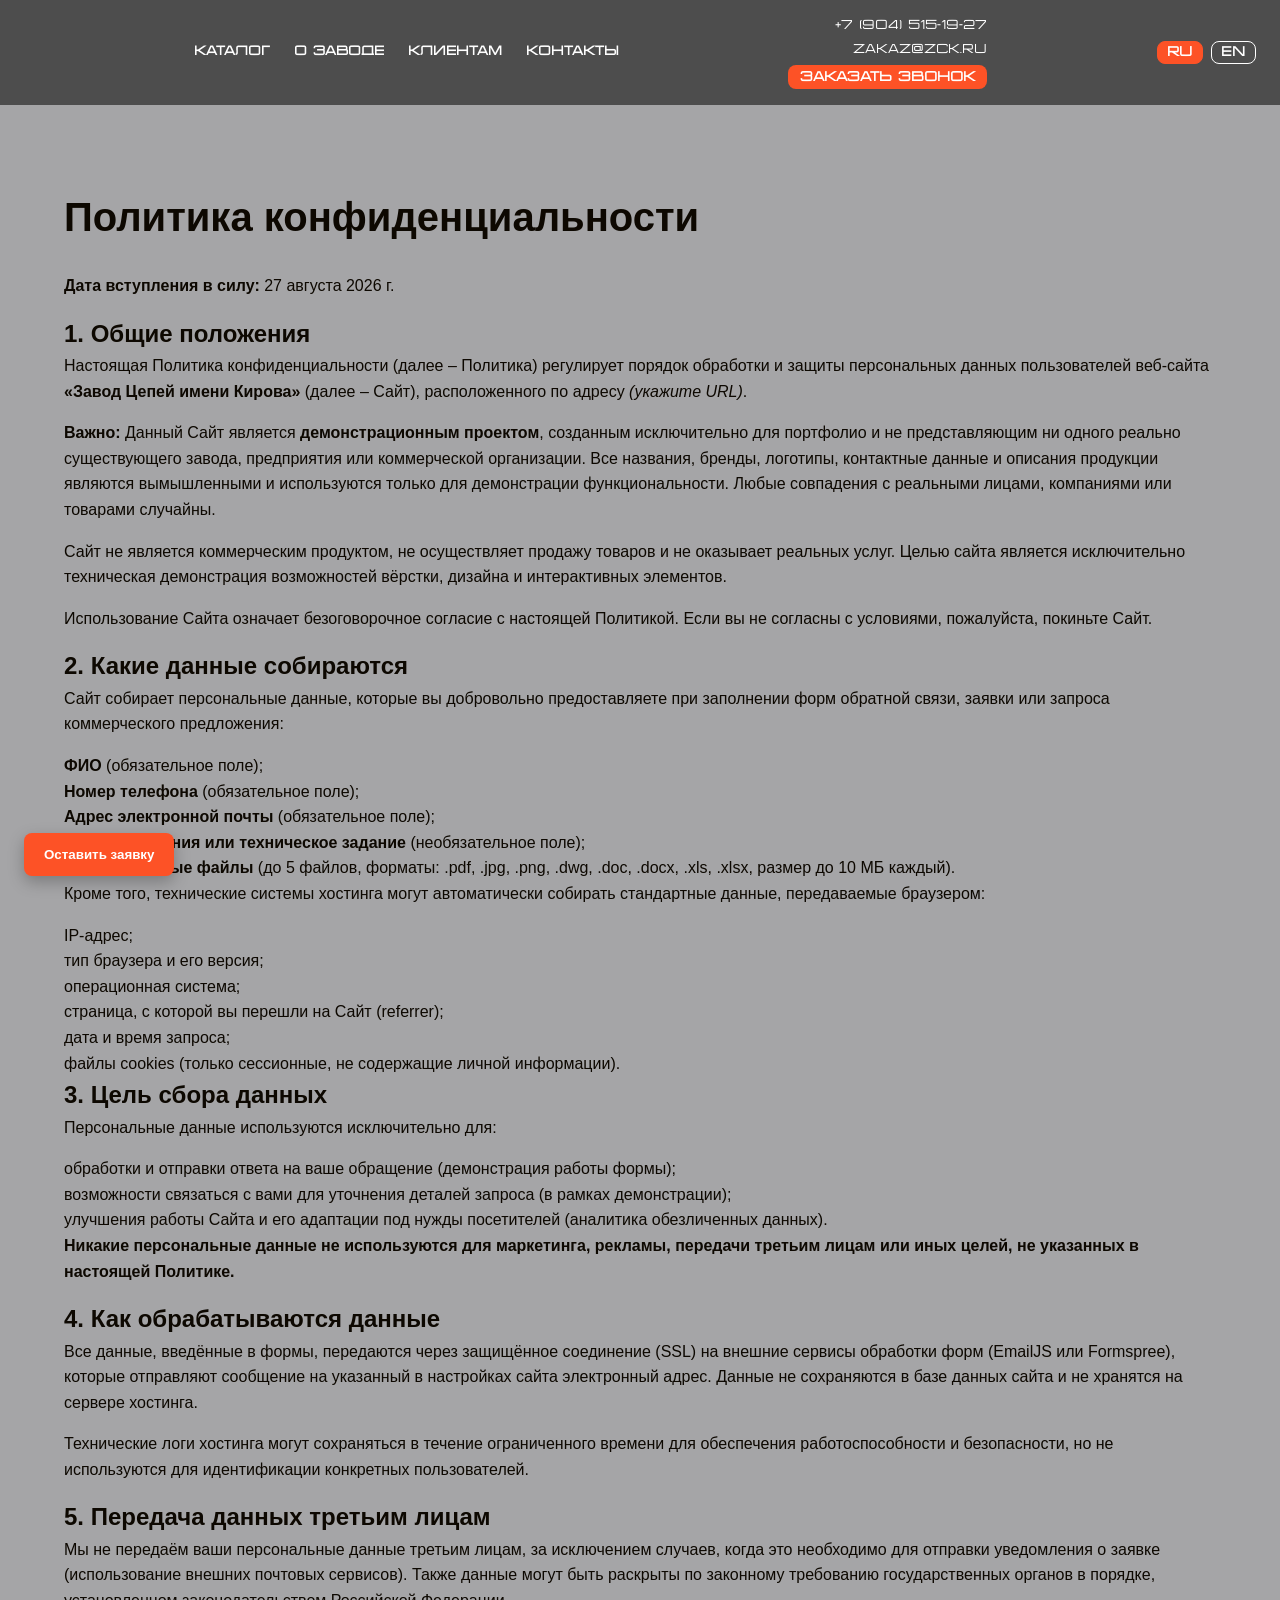
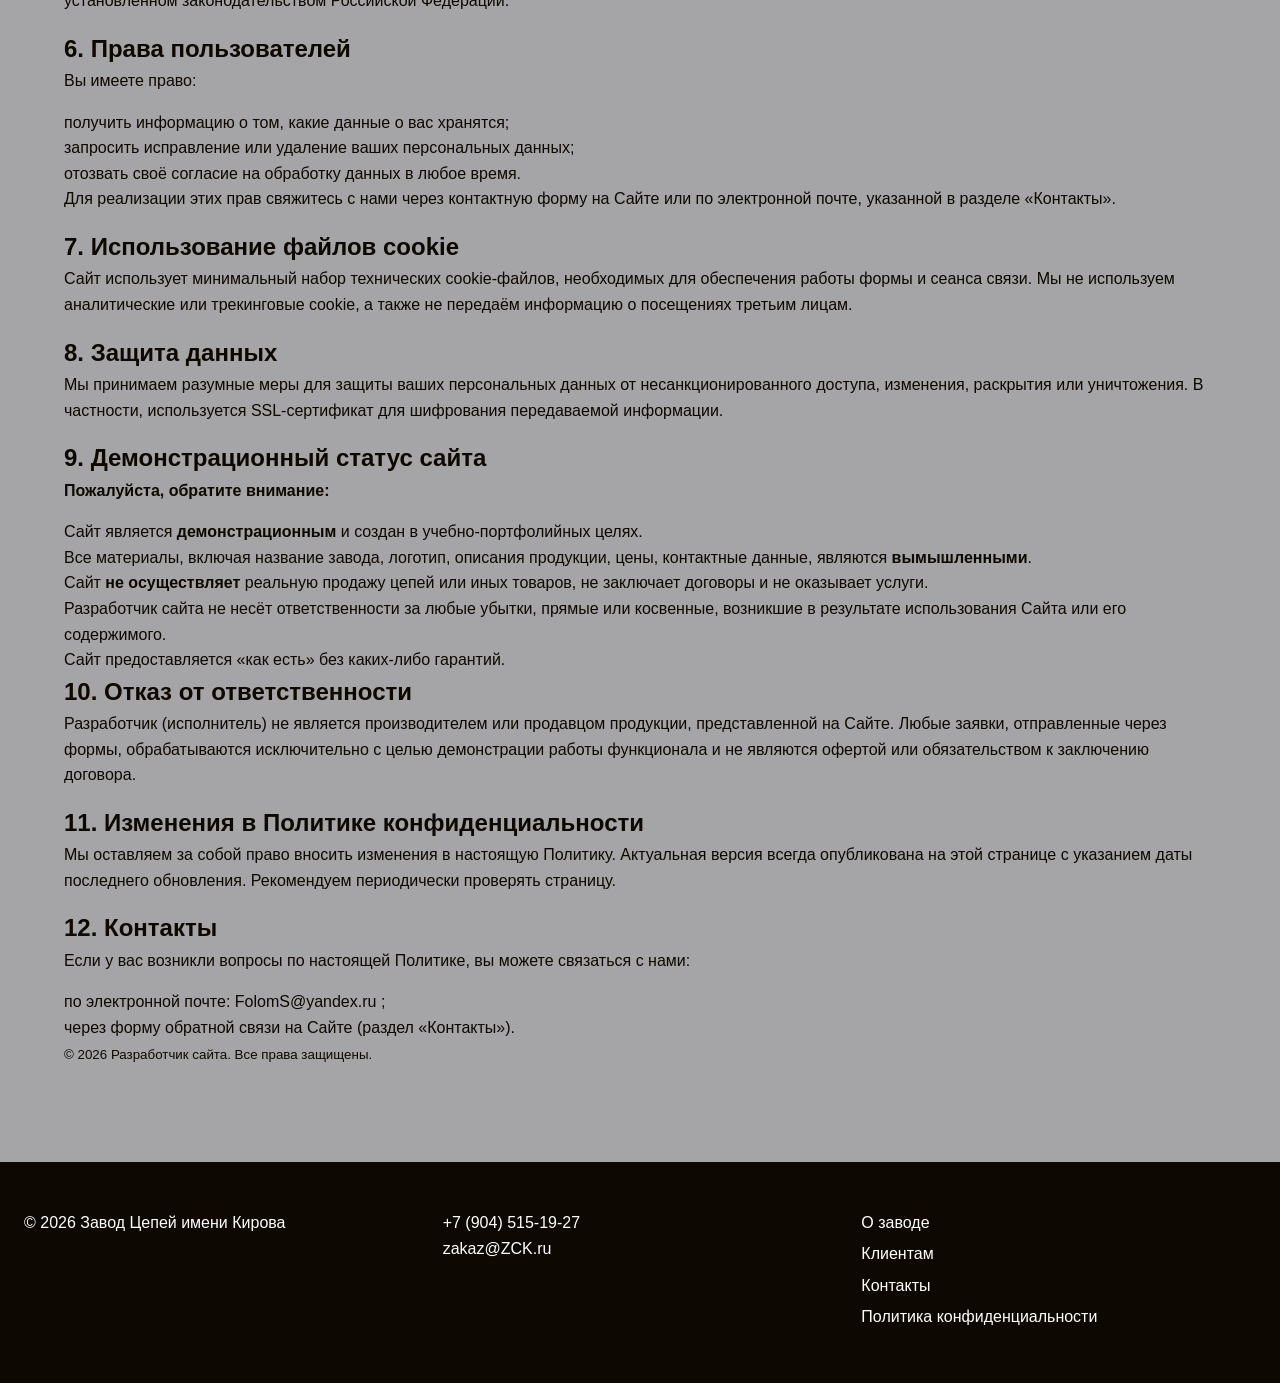
==== commit 894825e9: "Улучшена адаптивность сайта, скрыта функция следящей цепи, Изменены шрифты" ====
--- a/privacy-policy.html
+++ b/privacy-policy.html
@@ -5,7 +5,7 @@
     <meta name="viewport" content="width=device-width, initial-scale=1.0">
     <title>Политика конфиденциальности | Завод промышленных цепей</title>
     <meta name="description" content="Политика обработки персональных данных.">
-
+    <link rel="stylesheet" href="./assets/fonts/radiotechnikaregular.css">
     <link rel="stylesheet" href="./css/style.css">
   </head>
   <body>
--- a/assets/fonts/radiotechnikaregular.css
+++ b/assets/fonts/radiotechnikaregular.css
@@ -0,0 +1,9 @@
+@font-face {
+	font-family: 'RadiotechnikaRegular';
+	src: url('../fonts/radiotechnikaregular.eot'); /* IE 9 Compatibility Mode */
+	src: url('../fonts/radiotechnikaregular.eot?#iefix') format('embedded-opentype'), /* IE < 9 */
+		url('../fonts/radiotechnikaregular.woff2') format('woff2'), /* Super Modern Browsers */
+		url('../fonts/radiotechnikaregular.woff') format('woff'), /* Firefox >= 3.6, any other modern browser */
+		url('../fonts/radiotechnikaregular.ttf') format('truetype'), /* Safari, Android, iOS */
+		url('../fonts/radiotechnikaregular.svg#radiotechnikaregular') format('svg'); /* Chrome < 4, Legacy iOS */
+}
--- a/css/style.css
+++ b/css/style.css
@@ -23,7 +23,7 @@
 
 html {
   scroll-behavior: smooth;
-  scroll-padding-top: 70px; /* фактическая высота хедера */
+  scroll-padding-top: var(--header-h, 70px); /* фактическая высота хедера */
 }
 
 body {
@@ -32,27 +32,6 @@
   background-color: var(--color-bg);
   line-height: 1.6;
   min-height: 100vh;
-  display: flex;
-  flex-direction: column;
-}
-
-html,
-body {
-  overflow: hidden; /* отключаем прокрутку всей страницы */
-  height: 100%;     /* чтобы они занимали ровно экран */
-}
-
-.scroll {
-  flex: 1 1 auto;
-  min-height: 0;
-  overflow-y: scroll;
-  scroll-behavior: smooth; /* опционально для плавности */
-}
-
-.hero {
-  position: sticky;
-  top: var(--stick-top, 0px);
-  background-color: var(--color-bg);
 }
 
 a {
@@ -86,12 +65,13 @@
   position: relative;
   z-index: 2;
   width: 100%;
-  max-width: var(--container-max);
+/*   max-width: var(--container-max); */
   margin: 0 auto;
   padding: 0 var(--gap);
 }
 
 .section-title {
+  font-family: 'RadiotechnikaRegular', Arial, Helvetica, sans-serif;
   font-size: 2rem;
   margin-bottom: 2rem;
   text-align: center;
@@ -99,19 +79,25 @@
 }
 
 /* ===== containres width adaptive ===== */
-.catalog__grid {
-  padding-left: calc(var(--gap) + 80px);   /* отступ слева = стандартный + ширина цепи */
-  padding-right: calc(var(--gap) + 80px);  /* отступ справа аналогично */
+@media (min-width: 765px) {
+  .catalog__grid {
+    padding-left: calc(var(--gap) + 80px);   /* отступ слева = стандартный + ширина цепи */
+    padding-right: calc(var(--gap) + 80px);  /* отступ справа аналогично */
+  }
+
+  .about {
+    padding: 5rem;
+  }
+
+  .clients__container {
+    padding-left: calc(var(--gap) + 40px);   /* отступ слева = стандартный + ширина цепи */
+    padding-right: calc(var(--gap) + 40px);  /* отступ справа аналогично */
+  }
 }
 
 .about__container {
   padding-left: calc(var(--gap) + 0px);   /* отступ слева = стандартный + ширина цепи */
   padding-right: calc(var(--gap) + 0px);  /* отступ справа аналогично */
-}
-
-.clients__container {
-  padding-left: calc(var(--gap) + 40px);   /* отступ слева = стандартный + ширина цепи */
-  padding-right: calc(var(--gap) + 40px);  /* отступ справа аналогично */
 }
 
 .hero__slide-content {
@@ -139,6 +125,7 @@
 }
 
 .btn--primary {
+  font-family: 'RadiotechnikaRegular', Arial, Helvetica, sans-serif;
   background-color: var(--color-accent);
   color: var(--color-white);
 }
@@ -148,6 +135,7 @@
 }
 
 .btn--secondary {
+  font-family: 'RadiotechnikaRegular', Arial, Helvetica, sans-serif;
   background-color: var(--color-hover);
   color: var(--color-text);
 }
@@ -166,6 +154,8 @@
 }
 
 .header__container {
+  font-family: 'RadiotechnikaRegular', Arial, Helvetica, sans-serif;
+  font-size: 0.8rem;
   display: flex;
   align-items: center;
   justify-content: space-between;
@@ -174,12 +164,20 @@
   padding-bottom: 1rem;
 }
 
-.logo {
+/* .logo {
   background-image: url('./../assets/img/logo.png');
   background-position: center;
   background-size: cover;
   width: 150px;
   height: 35px;
+} */
+
+.logo_img {
+  object-fit: contain;
+  height: 2rem;            /* относительный размер, зависит от базового шрифта */
+  width: auto;               /* ширина автоматически подстраивается под пропорции */
+  max-height: 100%;          /* чтобы не вылезать за границы хедера */
+  display: block;
 }
 
 .nav__list {
@@ -202,7 +200,14 @@
   flex-direction: row;
   align-items: flex-end;
   gap: 1.25rem;
-  font-size: 0.9rem;
+  font-size: 0.8rem;
+}
+
+@media (max-width: 1305px){
+  .header__contacts {
+    flex-direction: column;
+    gap: 0.25rem;  
+  }
 }
 
 .header__contacts a:hover {
@@ -288,8 +293,10 @@
 /* ===== Hero / Slick Slider ===== */
 .hero {
   position: sticky;
-  height: 90vh;
+  top: var(--stick-top, 0px);
+  height: calc(100vh - var(--header-h, 70px));
   min-height: 400px;
+  background-color: var(--color-bg);
   color: var(--color-white);
   text-align: center;
   z-index: 15;
@@ -349,11 +356,11 @@
 }
 
 .hero .slick-prev {
-  left: 100px;
+  left: 14%;
 }
 
 .hero .slick-next {
-  right: 100px;
+  right: 14%;
 }
 
 .hero .slick-prev::before,
@@ -369,6 +376,7 @@
 }
 
 .hero__title {
+  font-family: 'RadiotechnikaRegular', Arial, Helvetica, sans-serif;
   font-size: 3rem;
   line-height: 1.15;
   margin-bottom: 1rem;
@@ -376,6 +384,7 @@
 }
 
 .hero__subtitle {
+  font-family: 'RadiotechnikaRegular', Arial, Helvetica, sans-serif;
   font-size: 1.25rem;
   color: var(--color-hover);
   margin-bottom: 2rem;
@@ -395,6 +404,12 @@
   justify-content: center;
   gap: 1rem;
   flex-wrap: wrap;
+}
+
+@media (max-height: 785px) {
+  .hero__actions {
+    display: none !important;
+  }
 }
 
 .hero__chain {
@@ -538,7 +553,7 @@
 .about {
   position: sticky;
   top: var(--stick-top, 0px);
-  padding: 5rem;
+  min-height: calc(100vh - var(--header-h, 70px));
   background-color: var(--color-block);
   color: var(--color-hover);
   width: 100%;
@@ -550,12 +565,14 @@
 }
 
 .about__subsection h3 {
+  font-family: 'RadiotechnikaRegular', Arial, Helvetica, sans-serif;
   font-size: 1.5rem;
   color: var(--color-accent);
   margin-bottom: 0.75rem;
 }
 
 .about__facts {
+  font-family: 'RadiotechnikaRegular', Arial, Helvetica, sans-serif;
   margin-top: 2rem;
   padding: 1.25rem;
   background-color: var(--color-text);
@@ -569,6 +586,7 @@
 .clients {
   position: sticky;
   top: var(--stick-top, 0px);
+  min-height: calc(100vh - var(--header-h, 70px));
   padding: 5rem 0;
   background-color: var(--color-bg);
   z-index: 55;
@@ -582,6 +600,7 @@
 }
 
 .clients__subsection h3 {
+  font-family: 'RadiotechnikaRegular', Arial, Helvetica, sans-serif;
   font-size: 1.5rem;
   color: var(--color-accent);
   margin-bottom: 0.75rem;
@@ -762,6 +781,12 @@
 
 }
 
+@media (max-width: 450px) {
+  .hero__title {
+    font-size: 1.7rem;
+  }
+}
+
 /* @media (max-width: 1400px) {
   .catalog__grid {
   margin-left: 1%;
@@ -773,6 +798,7 @@
 .catalog {
   position: sticky;
   top: var(--stick-top, 0px);
+  min-height: calc(100vh - var(--header-h, 70px));
   background-color: var(--color-bg);
   z-index: 25;
 }
@@ -785,6 +811,7 @@
 }
 
 .catalog__title {
+  font-family: 'RadiotechnikaRegular', Arial, Helvetica, sans-serif;
   font-size: 2.5rem;
   text-align: center;
   margin-bottom: 2rem;
@@ -820,6 +847,7 @@
 }
 
 .category-card__title {
+  font-family: 'RadiotechnikaRegular', Arial, Helvetica, sans-serif;
   font-size: 1.25rem;
   margin-bottom: 0.75rem;
   color: var(--color-text);
@@ -885,6 +913,7 @@
 }
 
 .modal__title {
+  font-family: 'RadiotechnikaRegular', Arial, Helvetica, sans-serif;
   font-size: 1.75rem;
   margin-bottom: 1.5rem;
   color: var(--color-text);
